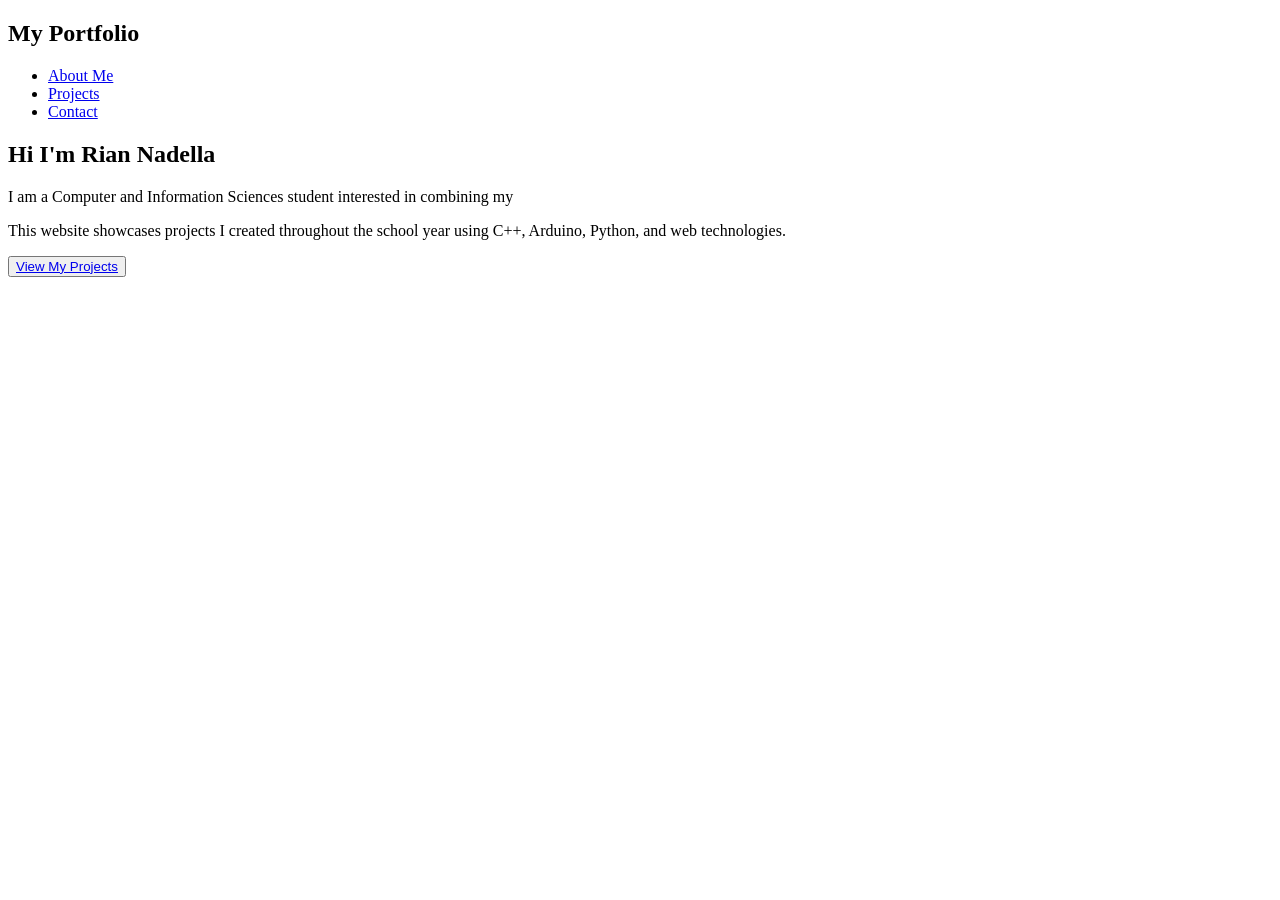
==== html/index.html @ 54468259 "Add files via upload" ====
<!DOCTYPE html>
<html lang="en">

<head>
    <meta charset="UTF-8">
    <meta name="viewport" content="width=device-width, initial-scale=1.0">
    <title>My CIS Portfolio</title>

    <link rel="stylesheet" href="css/style.css">
</head>

<body>

    <!-- NAVIGATION -->
    <nav>

        <h1>My Portfolio</h1>

        <ul>
            <li><a href="index.html">About Me</a></li>
            <li><a href="projects.html">Projects</a></li>
            <li><a href="contact.html">Contact</a></li>
        </ul>

    </nav>

    <!-- HERO SECTION -->
    <section class="hero">

        <h2>Hi I'm Rian Nadella</h2>

        <p>
            I am a Computer and Information Sciences student interested in
            combining my 
        </p>

        <p>
            This website showcases projects I created throughout the school year
            using C++, Arduino, Python, and web technologies.
        </p>

        <button>
            <a href="projects.html">View My Projects</a>
        </button>

    </section>

</body>

</html>
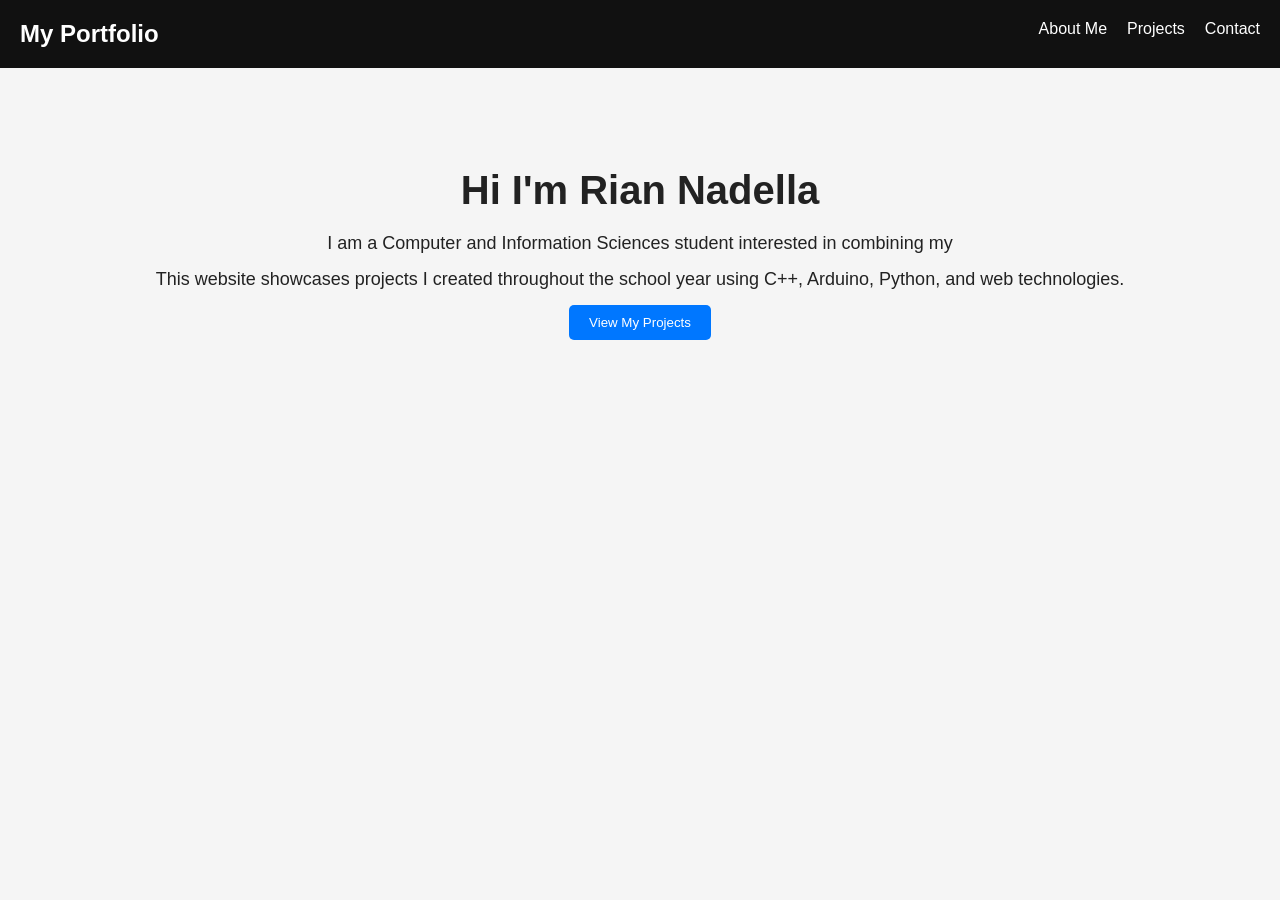
==== commit 4cb304a4: "Add files via upload" ====
--- a/html/index.html
+++ b/html/index.html
@@ -6,7 +6,7 @@
     <meta name="viewport" content="width=device-width, initial-scale=1.0">
     <title>My CIS Portfolio</title>
 
-    <link rel="stylesheet" href="css/style.css">
+    <link rel="stylesheet" href="style.css">
 </head>
 
 <body>
--- a/html/style.css
+++ b/html/style.css
@@ -0,0 +1,101 @@
+* {
+    margin: 0;
+    padding: 0;
+    box-sizing: border-box;
+}
+
+body {
+    font-family: Arial;
+    background-color: #f5f5f5;
+    color: #222;
+}
+
+/* NAVBAR */
+
+nav {
+    background-color: #111;
+    color: white;
+    display: flex;
+    justify-content: space-between;
+    padding: 20px;
+}
+
+nav ul {
+    display: flex;
+    list-style: none;
+}
+
+nav ul li {
+    margin-left: 20px;
+}
+
+nav a {
+    color: white;
+    text-decoration: none;
+}
+
+/* HERO */
+
+.hero {
+    text-align: center;
+    padding: 100px 20px;
+}
+
+.hero h2 {
+    font-size: 40px;
+    margin-bottom: 20px;
+}
+
+.hero p {
+    margin-bottom: 15px;
+    font-size: 18px;
+}
+
+button {
+    padding: 10px 20px;
+    border: none;
+    background-color: #0077ff;
+    border-radius: 5px;
+}
+
+button a {
+    color: white;
+    text-decoration: none;
+}
+
+/* PROJECTS */
+
+.title {
+    text-align: center;
+    margin-top: 30px;
+}
+
+.project-card {
+    background-color: white;
+    width: 80%;
+    margin: 40px auto;
+    padding: 20px;
+    border-radius: 10px;
+    box-shadow: 0px 0px 10px gray;
+}
+
+.project-card img {
+    width: 100%;
+    border-radius: 10px;
+    margin-bottom: 15px;
+}
+
+.project-card h2 {
+    margin-bottom: 10px;
+}
+
+.project-card p {
+    margin-bottom: 15px;
+}
+
+/* CONTACT */
+
+.contact {
+    text-align: center;
+    padding: 50px;
+}
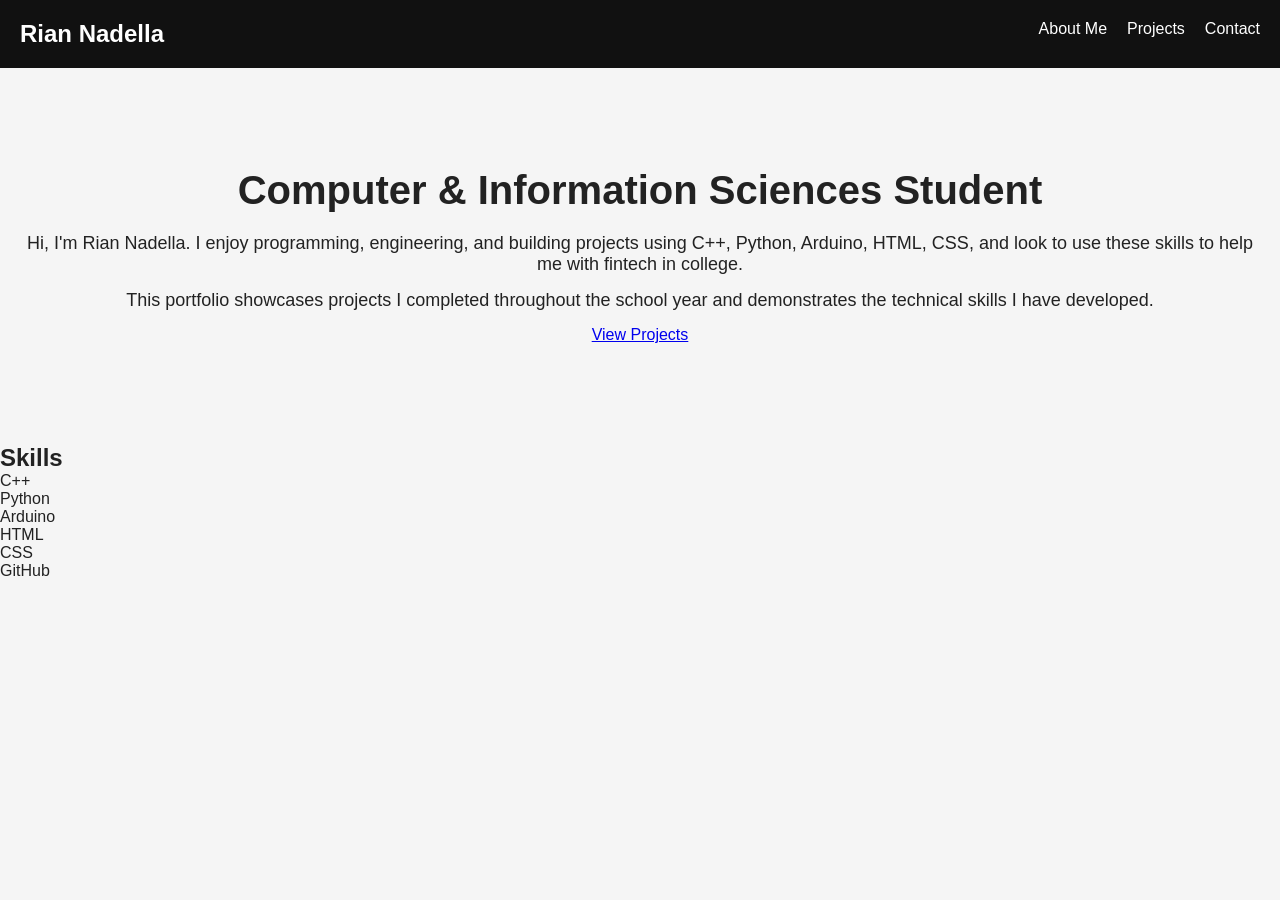
==== commit 83b03886: "Update index.html" ====
--- a/html/index.html
+++ b/html/index.html
@@ -1,50 +1,54 @@
 <!DOCTYPE html>
 <html lang="en">
-
 <head>
     <meta charset="UTF-8">
     <meta name="viewport" content="width=device-width, initial-scale=1.0">
-    <title>My CIS Portfolio</title>
+    <title>Rian Nadella Portfolio</title>
 
     <link rel="stylesheet" href="style.css">
 </head>
-
 <body>
 
-    <!-- NAVIGATION -->
-    <nav>
+<nav>
+    <h1>Rian Nadella</h1>
 
-        <h1>My Portfolio</h1>
+    <ul>
+        <li><a href="index.html">About Me</a></li>
+        <li><a href="projects.html">Projects</a></li>
+        <li><a href="contact.html">Contact</a></li>
+    </ul>
+</nav>
 
-        <ul>
-            <li><a href="index.html">About Me</a></li>
-            <li><a href="projects.html">Projects</a></li>
-            <li><a href="contact.html">Contact</a></li>
-        </ul>
+<section class="hero">
+    <h2>Computer & Information Sciences Student</h2>
 
-    </nav>
+    <p>
+        Hi, I'm Rian Nadella. I enjoy programming, engineering,
+        and building projects using C++, Python, Arduino,
+        HTML, CSS, and look to use these skills to help me with fintech in college. 
+    </p>
 
-    <!-- HERO SECTION -->
-    <section class="hero">
+    <p>
+        This portfolio showcases projects I completed throughout
+        the school year and demonstrates the technical skills I
+        have developed.
+    </p>
 
-        <h2>Hi I'm Rian Nadella</h2>
+    <a class="btn" href="projects.html">View Projects</a>
+</section>
 
-        <p>
-            I am a Computer and Information Sciences student interested in
-            combining my 
-        </p>
+<section class="skills">
+    <h2>Skills</h2>
 
-        <p>
-            This website showcases projects I created throughout the school year
-            using C++, Arduino, Python, and web technologies.
-        </p>
-
-        <button>
-            <a href="projects.html">View My Projects</a>
-        </button>
-
-    </section>
+    <div class="skill-container">
+        <div class="skill-card">C++</div>
+        <div class="skill-card">Python</div>
+        <div class="skill-card">Arduino</div>
+        <div class="skill-card">HTML</div>
+        <div class="skill-card">CSS</div>
+        <div class="skill-card">GitHub</div>
+    </div>
+</section>
 
 </body>
-
-</html>+</html>
